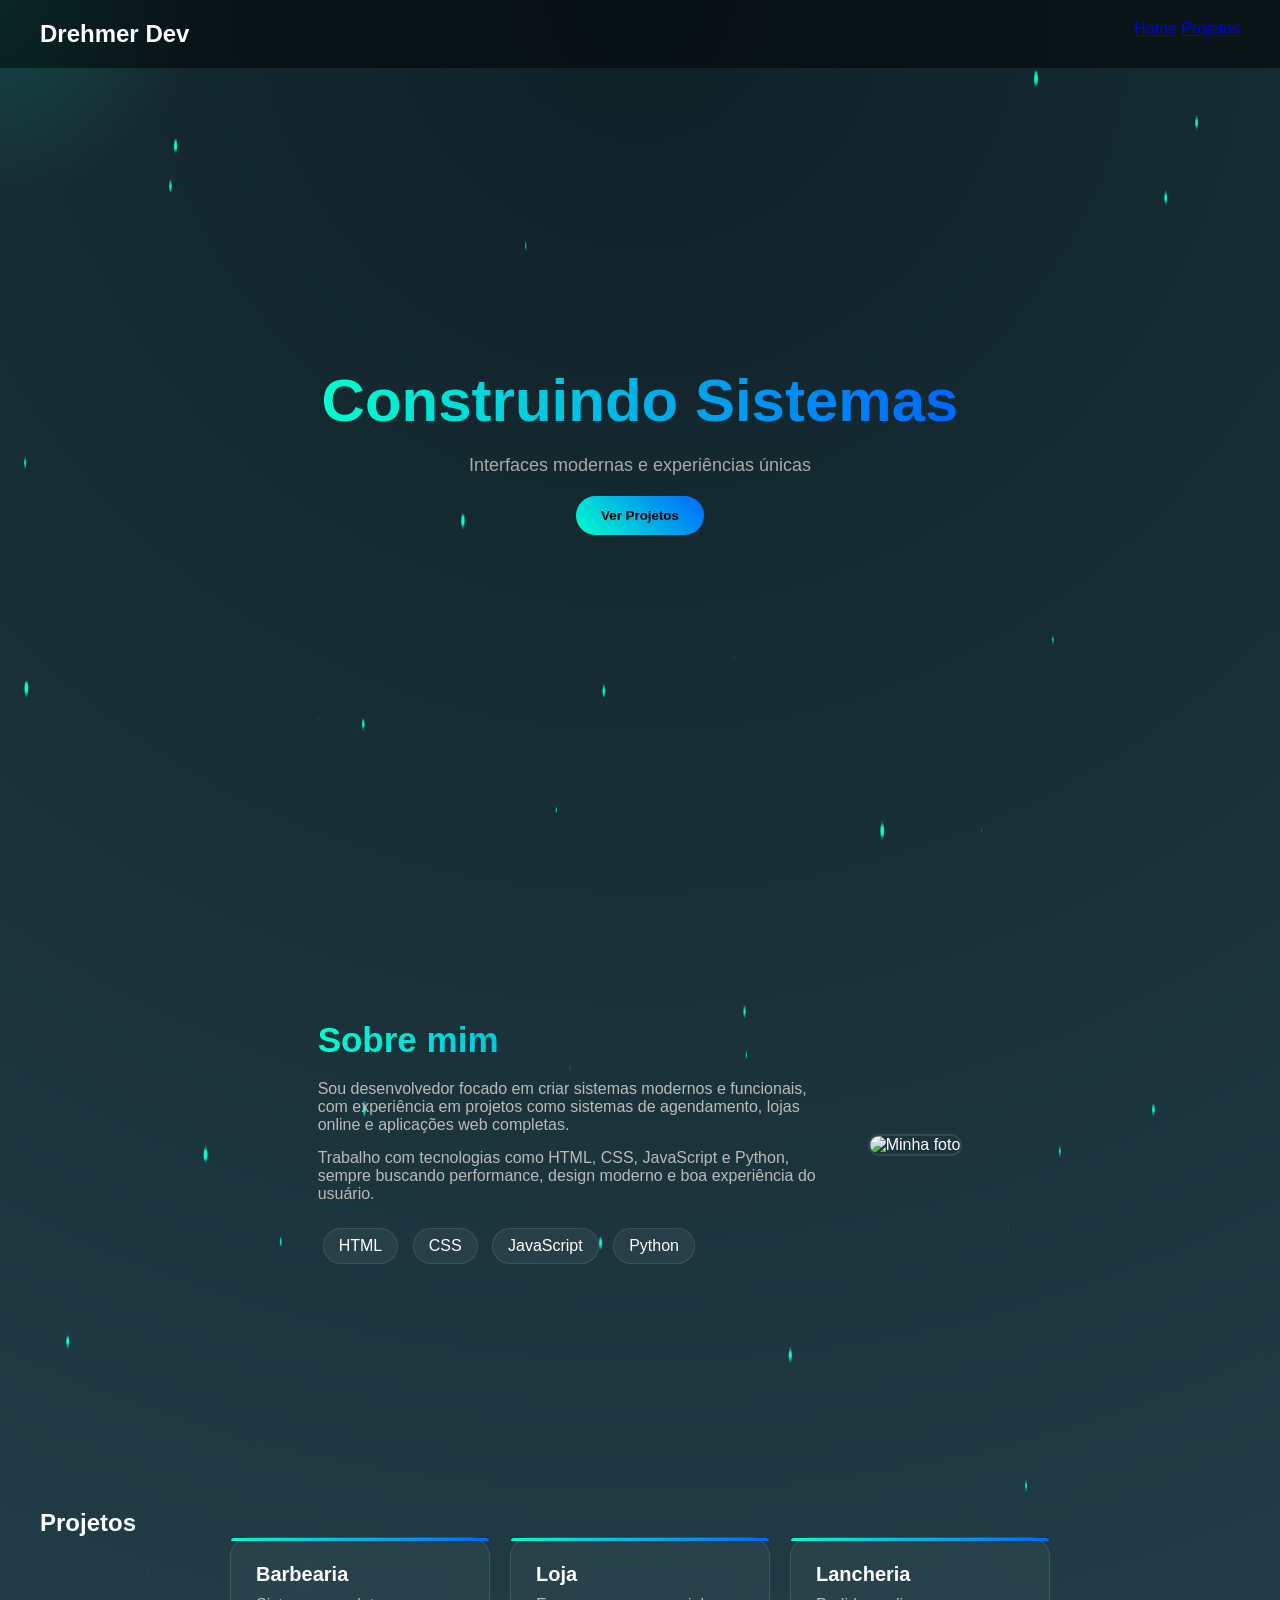
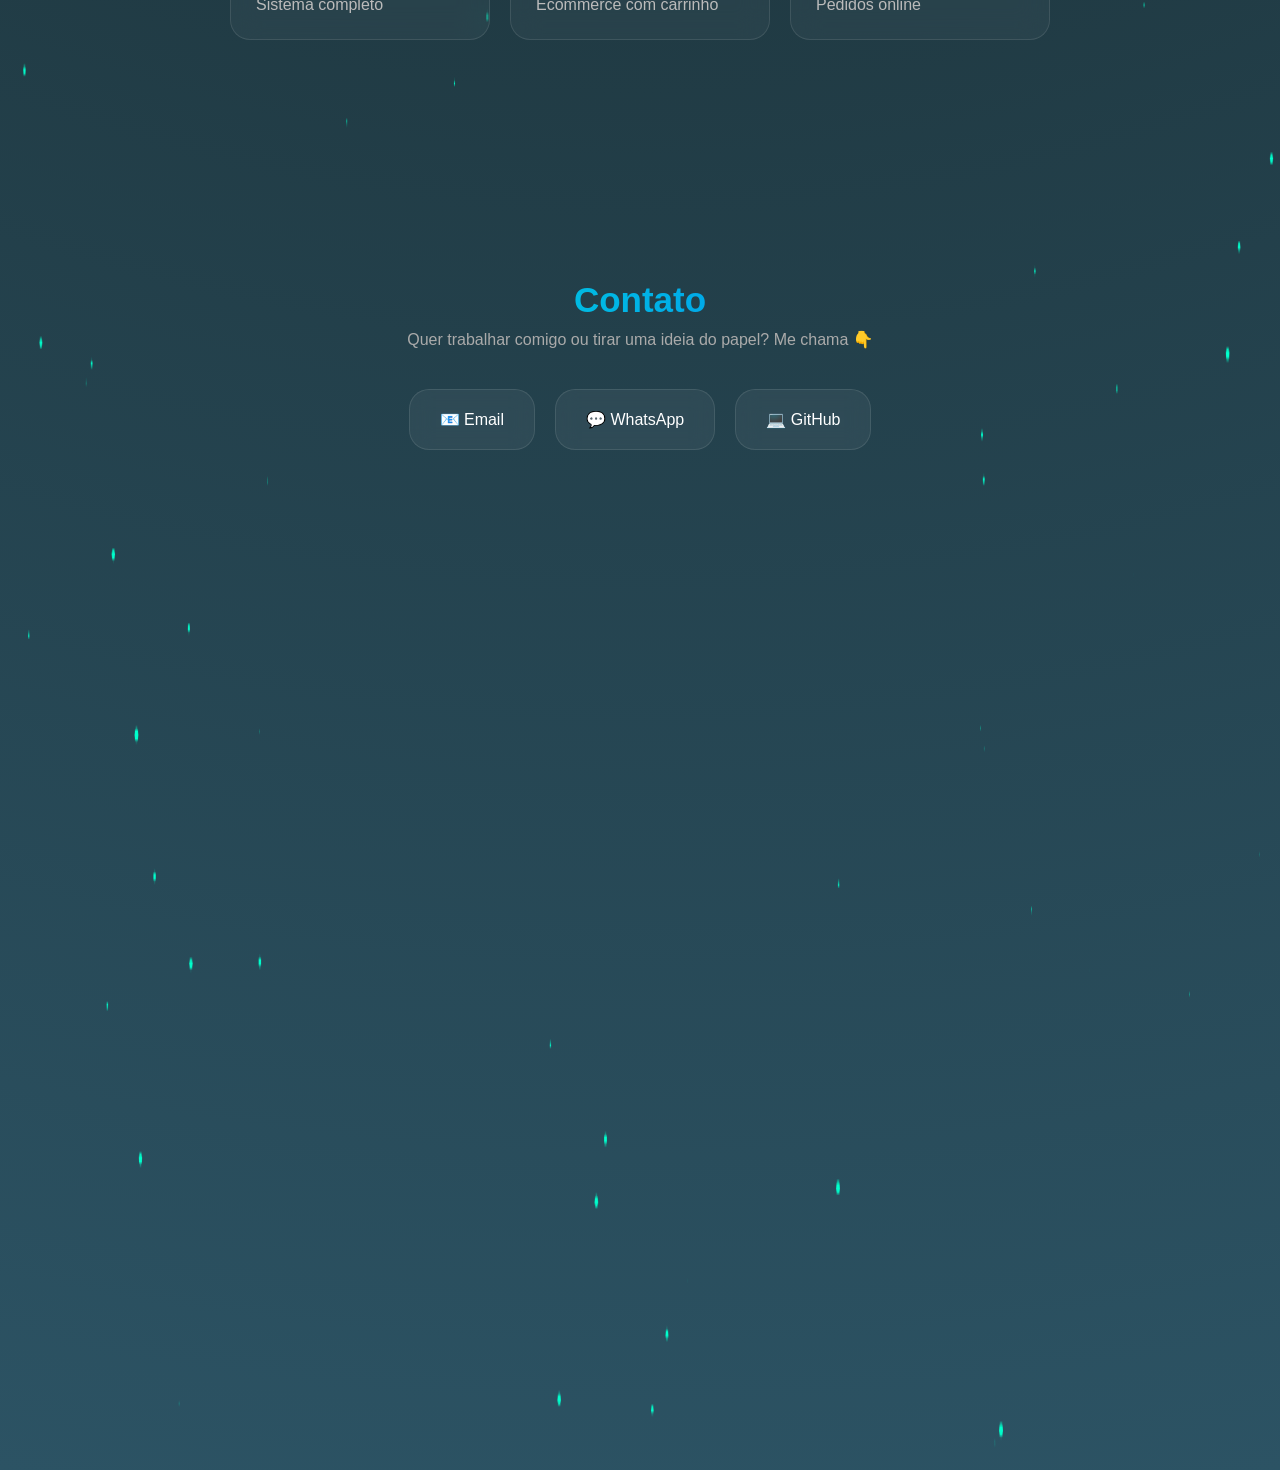
==== index.html @ 79d4c33a "primeiro repositorio" ====
<!DOCTYPE html>
<html lang="pt-BR">
<head>
  <meta charset="UTF-8">
  <title>Portfólio</title>
  <link rel="stylesheet" href="css/style.css">
</head>
<body>

    <div class="glow"></div>
<canvas id="bg"></canvas>

<header>
  <h2>Drehmer Dev</h2>
  <nav>
    <a href="index.html">Home</a>
    <a href="projetos.html">Projetos</a>
  </nav>
</header>

<section class="hero">
  <h1>Construindo Sistemas</h1>
  <p>Interfaces modernas e experiências únicas</p>
  <button class="btn" onclick="scrollToProj()">Ver Projetos</button>
</section>

<section class="sobre">
  <div class="sobre-container">

    <div class="sobre-texto">
      <h2>Sobre mim</h2>
      <p>
        Sou desenvolvedor focado em criar sistemas modernos e funcionais,
        com experiência em projetos como sistemas de agendamento, lojas online
        e aplicações web completas.
      </p>

      <p>
        Trabalho com tecnologias como HTML, CSS, JavaScript e Python,
        sempre buscando performance, design moderno e boa experiência do usuário.
      </p>

      <div class="skills">
        <span>HTML</span>
        <span>CSS</span>
        <span>JavaScript</span>
        <span>Python</span>
      </div>
    </div>

    <div class="sobre-img">
      <img src="https://via.placeholder.com/250" alt="Minha foto">
    </div>

  </div>
</section>

<section id="projetos" class="section">
  <h2>Projetos</h2>

  <div class="cards">

    <div class="card" onclick="abrirProjeto('barbearia')">
      <h3>Barbearia</h3>
      <p>Sistema completo</p>
    </div>

    <div class="card" onclick="abrirProjeto('loja')">
      <h3>Loja</h3>
      <p>Ecommerce com carrinho</p>
    </div>

    <div class="card" onclick="abrirProjeto('lancheria')">
      <h3>Lancheria</h3>
      <p>Pedidos online</p>
    </div>

  </div>
</section>

<section class="contato">
  <h2>Contato</h2>
  <p>Quer trabalhar comigo ou tirar uma ideia do papel? Me chama 👇</p>

  <div class="contato-container">

    <a href="mailto:seuemail@email.com" class="contato-card">
      📧 Email
    </a>

    <a href="https://wa.me/5551994781654" target="_blank" class="contato-card">
      💬 WhatsApp
    </a>

    <a href="https://github.com/drehmer67" target="_blank" class="contato-card">
      💻 GitHub
    </a>

  </div>
</section>

<section class="hero reveal">
<section class="section reveal">
<section class="sobre reveal">
<section class="contato reveal">

<script src="js/script.js"></script>
</body>
</html>
---- css/style.css ----
* {
  margin: 0;
  padding: 0;
  box-sizing: border-box;
  font-family: sans-serif;
}

body {
  background: radial-gradient(circle at top, #0f2027, #203a43, #2c5364);
  color: #fff;
}

/* HEADER */
header {
  display: flex;
  justify-content: space-between;
  padding: 20px 40px;
  background: rgba(0,0,0,0.5);
}

/* HERO */
.hero {
  height: 100vh;
  display: flex;
  flex-direction: column;
  justify-content: center;
  align-items: center;
  gap: 20px;
  text-align: center;
}

.hero h1 {
  font-size: 60px;
  font-weight: 700;
  background: linear-gradient(90deg, #00ffcc, #0066ff);
  -webkit-background-clip: text;
  background-clip: text;
  color: transparent;
}

.hero p {
  color: #aaa;
  font-size: 18px;
  max-width: 500px;
}

.btn {
  padding: 12px 25px;
  border-radius: 30px;
  background: linear-gradient(45deg, #00ffcc, #0066ff);
  border: none;
  font-weight: bold;
  cursor: pointer;
  transition: 0.3s;
}

.btn:hover {
  transform: scale(1.1);
}

/* SEÇÃO */
.section {
  padding: 120px 40px;
}

/* CARDS */
.cards {
  display: flex;
  flex-wrap: wrap;
  gap: 20px;
  justify-content: center;
}

.card {
  position: relative;
  width: 260px;
  padding: 25px;
  border-radius: 20px;

  background: rgba(255,255,255,0.04);
  backdrop-filter: blur(15px);

  border: 1px solid rgba(255,255,255,0.1);

  transition: 0.3s;
  cursor: pointer;
}

.card:hover {
  transform: translateY(-12px) scale(1.03);
  box-shadow: 0 20px 40px rgba(0,255,200,0.2);
}

.card h3 {
  margin-bottom: 10px;
  font-size: 20px;
}

.card p {
  color: #bbb;
}

/* FUNDO ANIMADO */
#bg {
  position: fixed;
  top: 0;
  left: 0;
  width: 100%;
  height: 100%;
  z-index: -1;
}
.card::before {
  content: "";
  position: absolute;
  height: 3px;
  width: 100%;
  top: 0;
  left: 0;
  border-radius: 20px 20px 0 0;

  background: linear-gradient(90deg, #00ffcc, #0066ff);
}
.sobre {
  padding: 120px 40px;
}

.sobre-container {
  display: flex;
  align-items: center;
  justify-content: center;
  gap: 50px;
  flex-wrap: wrap;
}

.sobre-texto {
  max-width: 500px;
}

.sobre-texto h2 {
  font-size: 35px;
  margin-bottom: 20px;
  background: linear-gradient(90deg, #00ffcc, #0066ff);
  -webkit-background-clip: text;
  background-clip: text;
  color: transparent;
}

.sobre-texto p {
  color: #bbb;
  margin-bottom: 15px;
}

/* SKILLS */
.skills {
  margin-top: 20px;
}

.skills span {
  display: inline-block;
  padding: 8px 15px;
  margin: 5px;
  border-radius: 20px;
  background: rgba(255,255,255,0.05);
  border: 1px solid rgba(255,255,255,0.1);
}

/* IMAGEM */
.sobre-img img {
  width: 250px;
  border-radius: 20px;
  border: 2px solid rgba(255,255,255,0.1);
}
.contato {
  padding: 120px 40px;
  text-align: center;
}

.contato h2 {
  font-size: 35px;
  margin-bottom: 10px;
  background: linear-gradient(90deg, #00ffcc, #0066ff);
  -webkit-background-clip: text;
  background-clip: text;
  color: transparent;
}

.contato p {
  color: #aaa;
  margin-bottom: 40px;
}

.contato-container {
  display: flex;
  justify-content: center;
  gap: 20px;
  flex-wrap: wrap;
}

.contato-card {
  padding: 20px 30px;
  border-radius: 20px;
  text-decoration: none;
  color: white;

  background: rgba(255,255,255,0.05);
  backdrop-filter: blur(10px);

  border: 1px solid rgba(255,255,255,0.1);
  transition: 0.3s;
}

.contato-card:hover {
  transform: translateY(-10px) scale(1.05);
  box-shadow: 0 10px 30px rgba(0,255,200,0.2);
}
.reveal {
  opacity: 0;
  transform: translateY(40px);
  transition: all 0.8s ease;
}

.reveal.active {
  opacity: 1;
  transform: translateY(0);
}
.glow {
  position: fixed;
  width: 400px;
  height: 400px;
  border-radius: 50%;
  pointer-events: none;

  background: radial-gradient(circle, rgba(0,255,200,0.15), transparent 70%);
  transform: translate(-50%, -50%);
  z-index: 0;
}
header {
  position: fixed;
  width: 100%;
  top: 0;
  z-index: 10;
  transition: 0.3s;
}

header.scrolled {
  backdrop-filter: blur(10px);
  background: rgba(0,0,0,0.6);
}
body {
  perspective: 1000px;
}
.card {
  transform-style: preserve-3d;
}
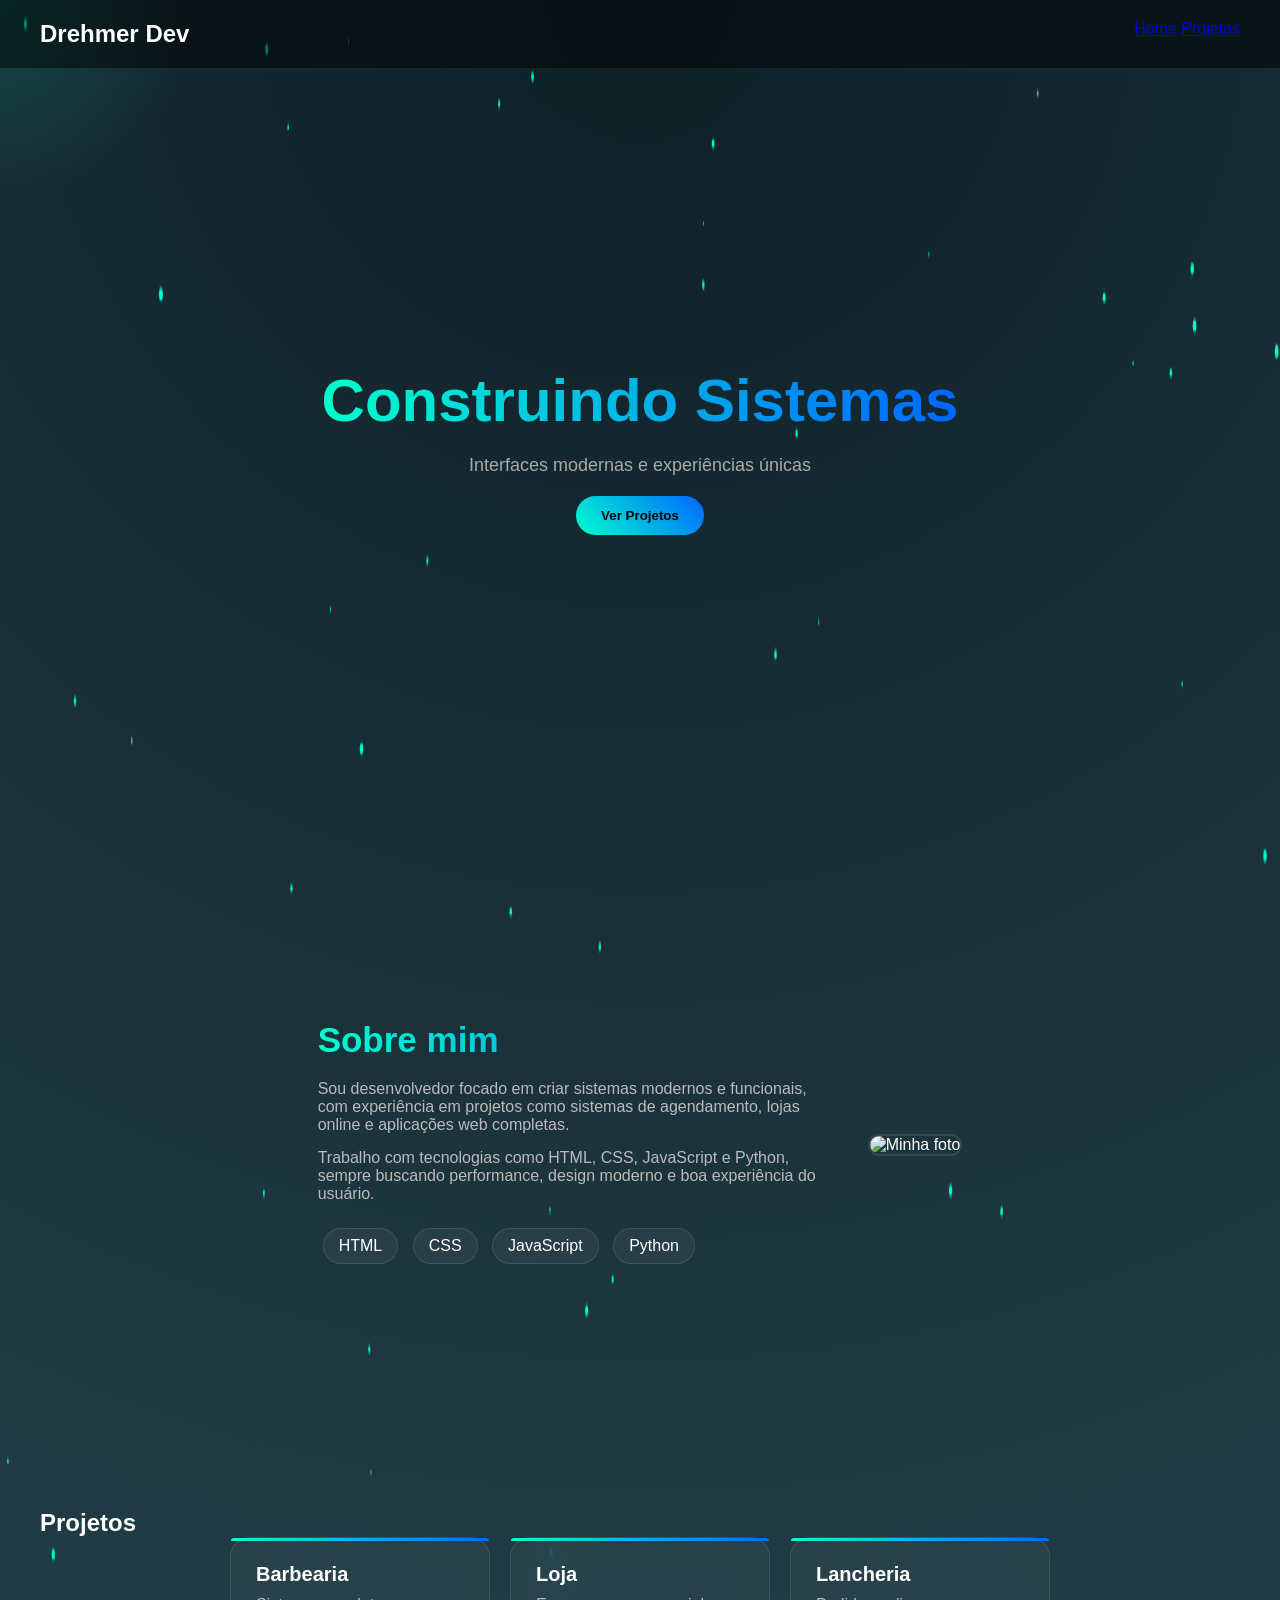
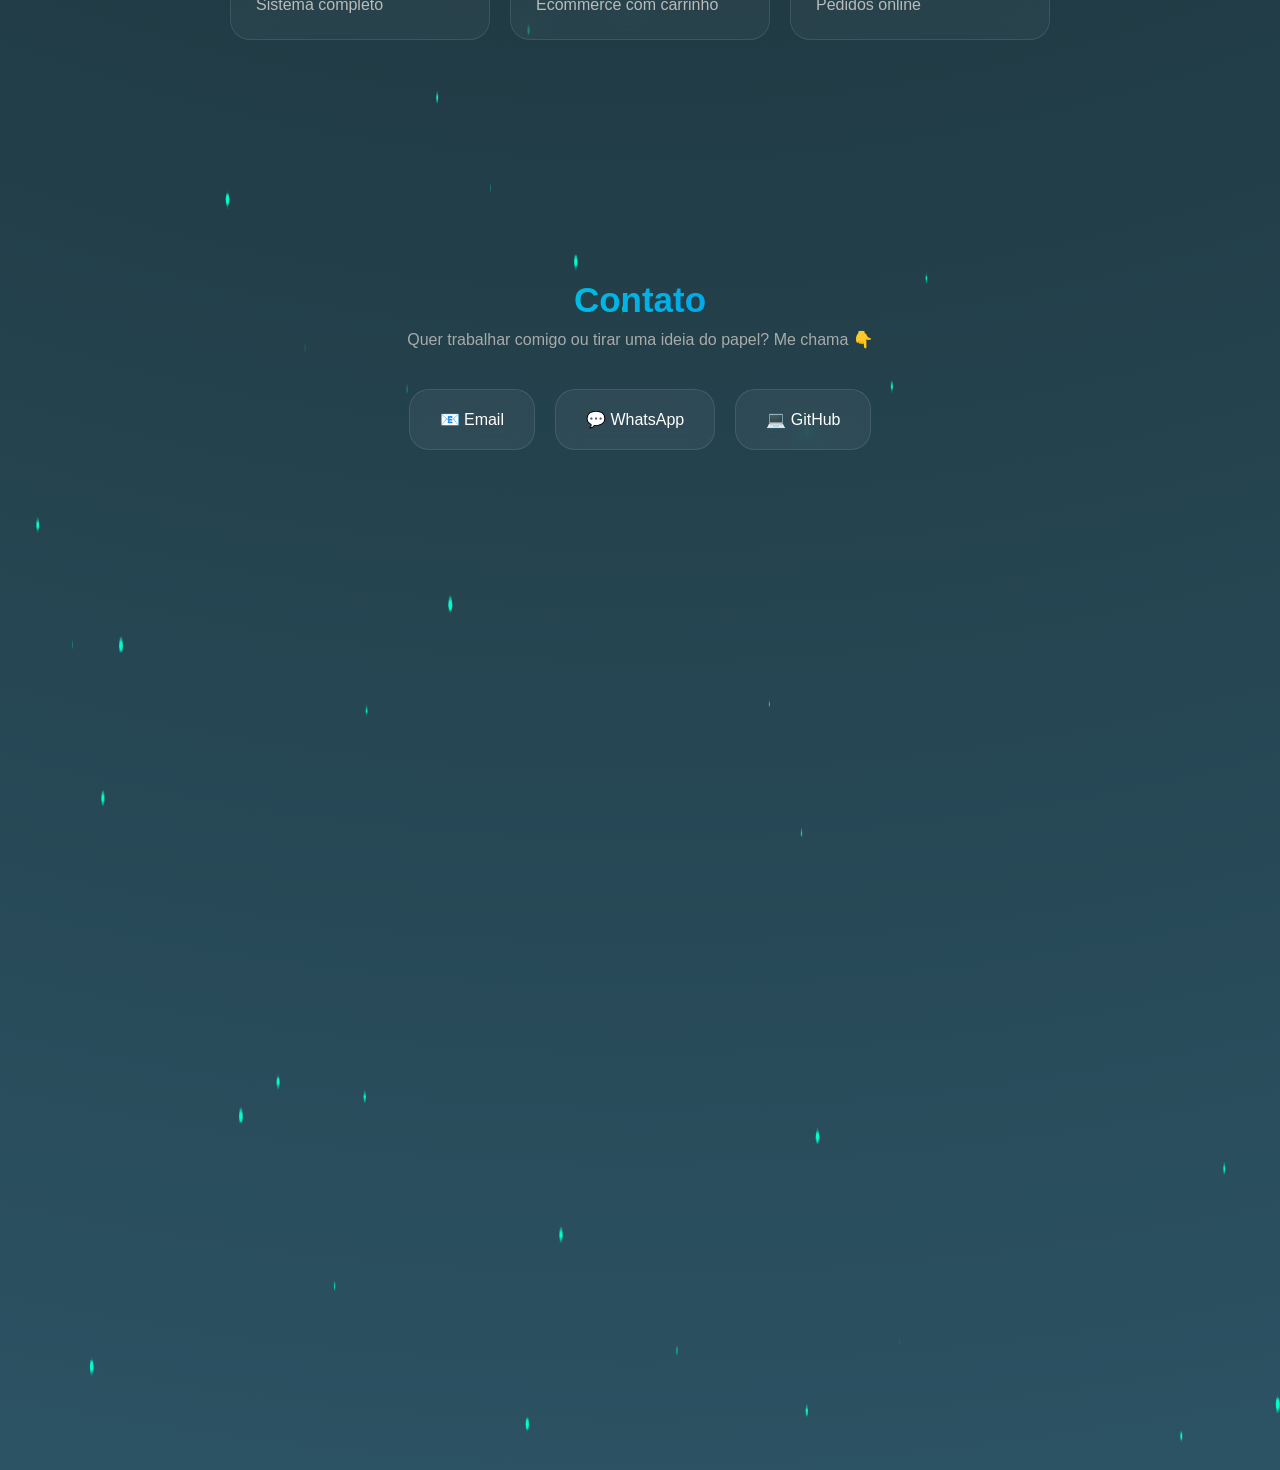
==== commit e80424c3: "adicionando codigo" ====
--- a/index.html
+++ b/index.html
@@ -1,6 +1,7 @@
 <!DOCTYPE html>
 <html lang="pt-BR">
 <head>
+  <meta name="viewport" content="width=device-width, initial-scale=1.0">
   <meta charset="UTF-8">
   <title>Portfólio</title>
   <link rel="stylesheet" href="css/style.css">
--- a/css/style.css
+++ b/css/style.css
@@ -251,4 +251,70 @@
 }
 .card {
   transform-style: preserve-3d;
+}
+/* RESPONSIVO */
+@media (max-width: 768px) {
+
+  body {
+    font-size: 14px;
+  }
+
+  header {
+    flex-direction: column;
+    gap: 10px;
+    text-align: center;
+  }
+
+  /* HERO */
+  .hero h1 {
+    font-size: 32px;
+  }
+
+  .hero p {
+    font-size: 14px;
+    padding: 0 10px;
+  }
+
+  /* SEÇÕES */
+  .section,
+  .sobre,
+  .contato {
+    padding: 60px 20px;
+  }
+
+  /* CARDS */
+  .cards {
+    flex-direction: column;
+    align-items: center;
+  }
+
+  .card {
+    width: 90%;
+    max-width: 320px;
+  }
+
+  /* SOBRE */
+  .sobre-container {
+    flex-direction: column;
+    text-align: center;
+  }
+
+  .sobre-img img {
+    width: 180px;
+  }
+
+  /* CONTATO */
+  .contato-container {
+    flex-direction: column;
+    align-items: center;
+  }
+
+  .contato-card {
+    width: 80%;
+    text-align: center;
+  }
+}
+img {
+  max-width: 100%;
+  height: auto;
 }
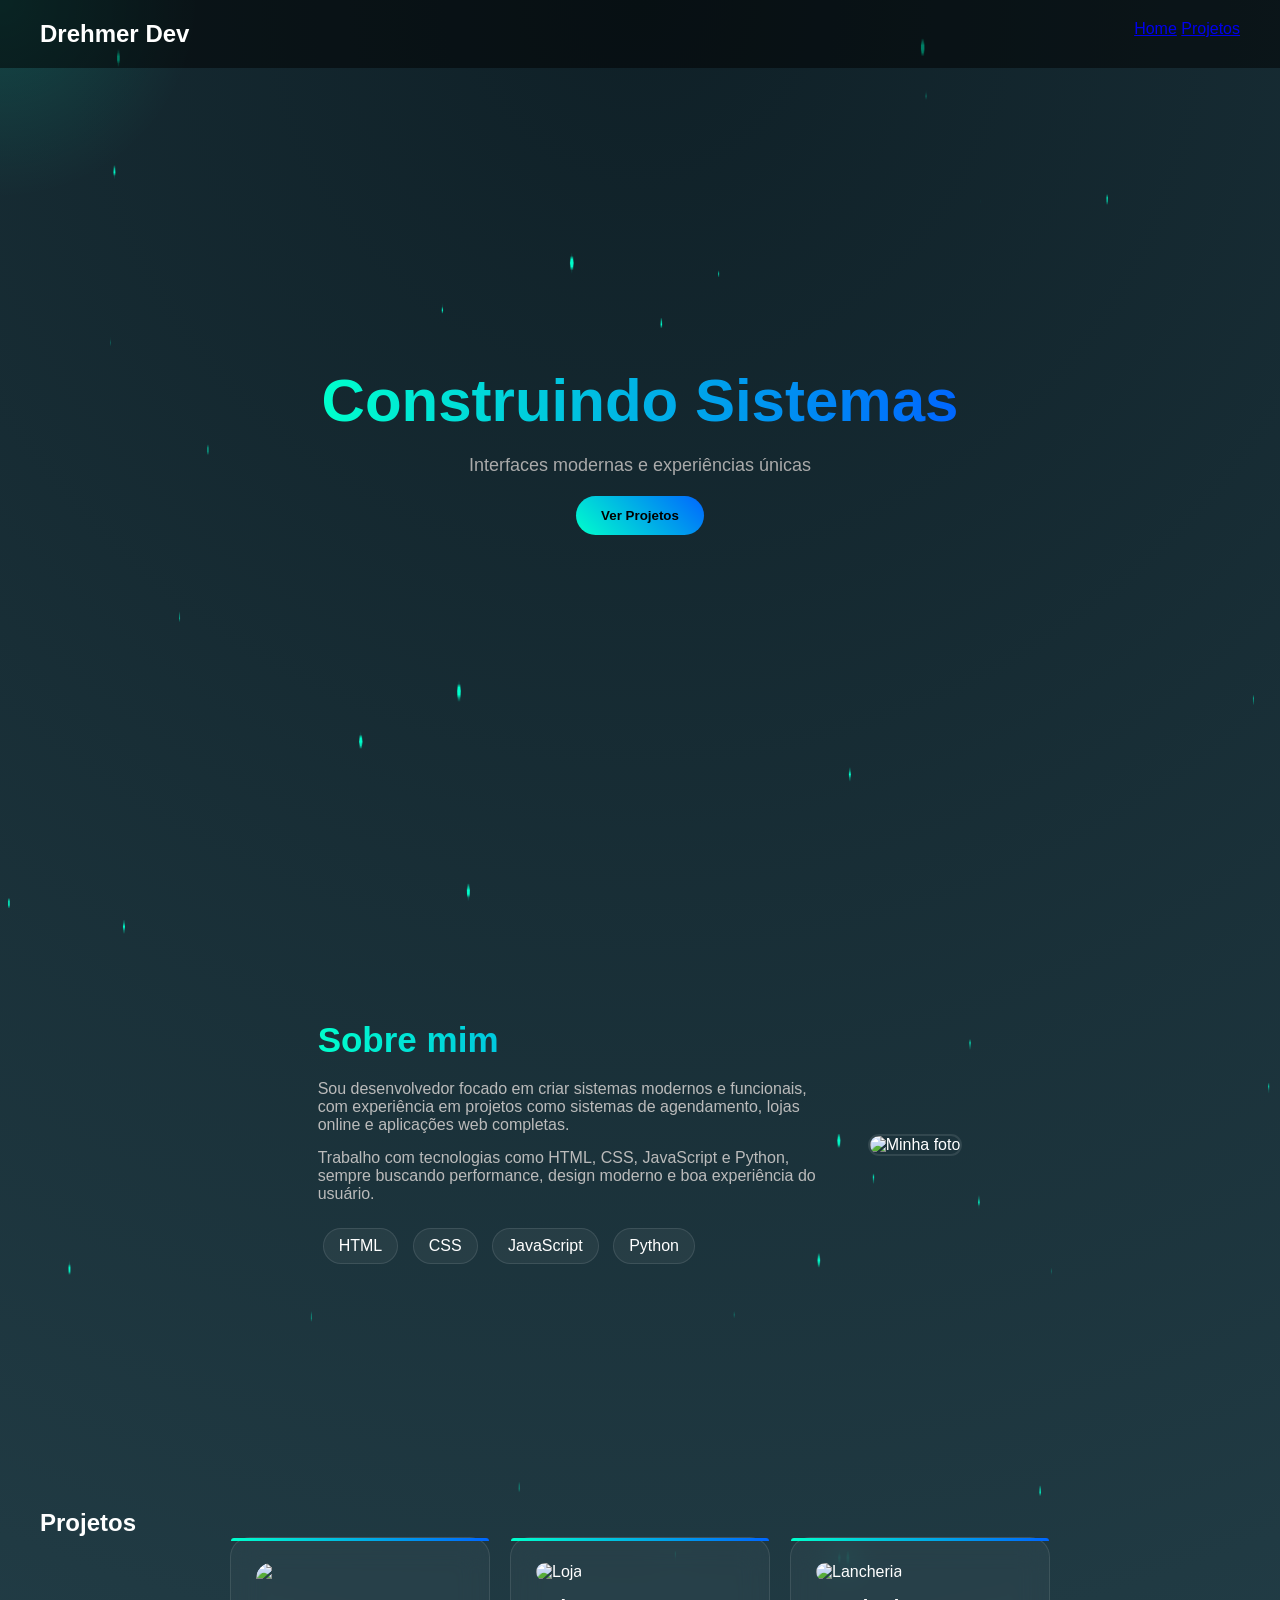
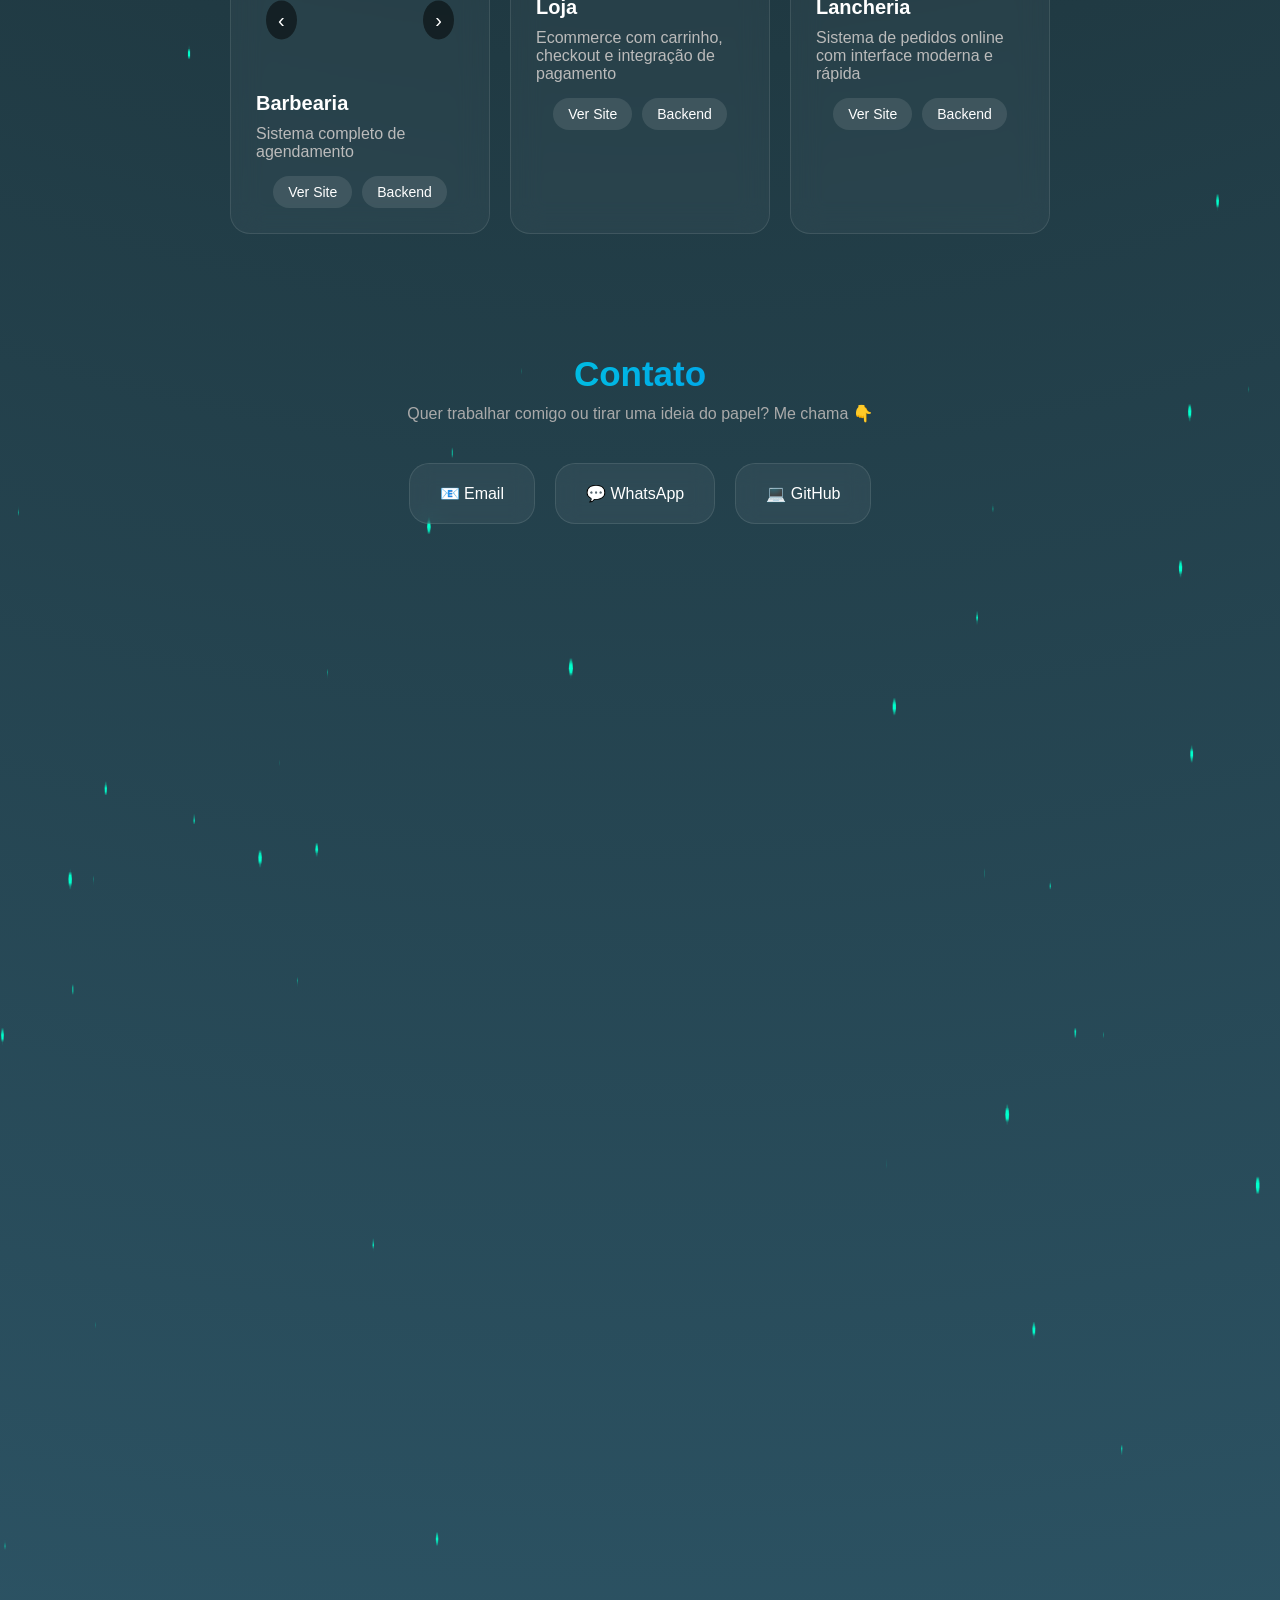
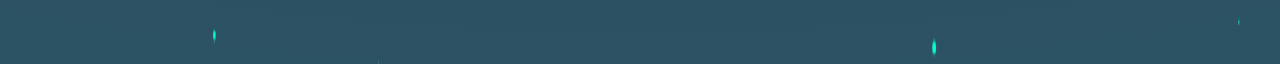
==== commit c2c50f52: "fotos adicionadas" ====
--- a/index.html
+++ b/index.html
@@ -61,23 +61,58 @@
 
   <div class="cards">
 
-    <div class="card" onclick="abrirProjeto('barbearia')">
-      <h3>Barbearia</h3>
-      <p>Sistema completo</p>
+  <!-- BARBEARIA -->
+ <div class="card">
+
+  <div class="carousel">
+    <button class="prev">‹</button>
+
+    <div class="carousel-images">
+      <img src="imagens/barbearia1.png">
+      <img src="imagens/barbearia2.png">
+      <img src="imagens/barbearia3.png">
     </div>
 
-    <div class="card" onclick="abrirProjeto('loja')">
-      <h3>Loja</h3>
-      <p>Ecommerce com carrinho</p>
+    <button class="next">›</button>
+  </div>
+
+  <h3>Barbearia</h3>
+  <p>Sistema completo de agendamento</p>
+
+  <div class="botoes">
+    <a href="#" target="_blank">Ver Site</a>
+    <a href="#" target="_blank">Backend</a>
+  </div>
+
+</div>
+
+  <!-- LOJA -->
+  <div class="card">
+    <img src="imagens/loja.png" alt="Loja">
+
+    <h3>Loja</h3>
+    <p>Ecommerce com carrinho, checkout e integração de pagamento</p>
+
+    <div class="botoes">
+      <a href="https://seu-site-loja.com" target="_blank">Ver Site</a>
+      <a href="https://github.com/seuusuario/loja" target="_blank">Backend</a>
     </div>
+  </div>
 
-    <div class="card" onclick="abrirProjeto('lancheria')">
-      <h3>Lancheria</h3>
-      <p>Pedidos online</p>
+  <!-- LANCHERIA -->
+  <div class="card">
+    <img src="imagens/lancheria.png" alt="Lancheria">
+
+    <h3>Lancheria</h3>
+    <p>Sistema de pedidos online com interface moderna e rápida</p>
+
+    <div class="botoes">
+      <a href="https://seu-site-lancheria.com" target="_blank">Ver Site</a>
+      <a href="https://github.com/seuusuario/lancheria" target="_blank">Backend</a>
     </div>
+  </div>
 
-  </div>
-</section>
+</div>
 
 <section class="contato">
   <h2>Contato</h2>
--- a/css/style.css
+++ b/css/style.css
@@ -317,4 +317,72 @@
 img {
   max-width: 100%;
   height: auto;
+}
+.card img {
+  width: 100%;
+  border-radius: 15px;
+  margin-bottom: 15px;
+}
+
+/* BOTÕES */
+.botoes {
+  margin-top: 15px;
+  display: flex;
+  gap: 10px;
+  justify-content: center;
+}
+
+.botoes a {
+  padding: 8px 15px;
+  border-radius: 20px;
+  text-decoration: none;
+  font-size: 14px;
+
+  background: rgba(255,255,255,0.1);
+  color: white;
+
+  transition: 0.3s;
+}
+
+.botoes a:hover {
+  background: #00ffcc;
+  color: black;
+}
+.carousel {
+  position: relative;
+  overflow: hidden;
+  border-radius: 15px;
+  margin-bottom: 15px;
+}
+
+.carousel-images {
+  display: flex;
+  transition: transform 0.4s ease;
+}
+
+.carousel-images img {
+  width: 100%;
+  flex-shrink: 0;
+}
+
+/* BOTÕES */
+.prev, .next {
+  position: absolute;
+  top: 50%;
+  transform: translateY(-50%);
+  background: rgba(0,0,0,0.5);
+  border: none;
+  color: white;
+  font-size: 20px;
+  padding: 8px 12px;
+  cursor: pointer;
+  border-radius: 50%;
+}
+
+.prev { left: 10px; }
+.next { right: 10px; }
+
+.prev:hover, .next:hover {
+  background: #00ffcc;
+  color: black;
 }
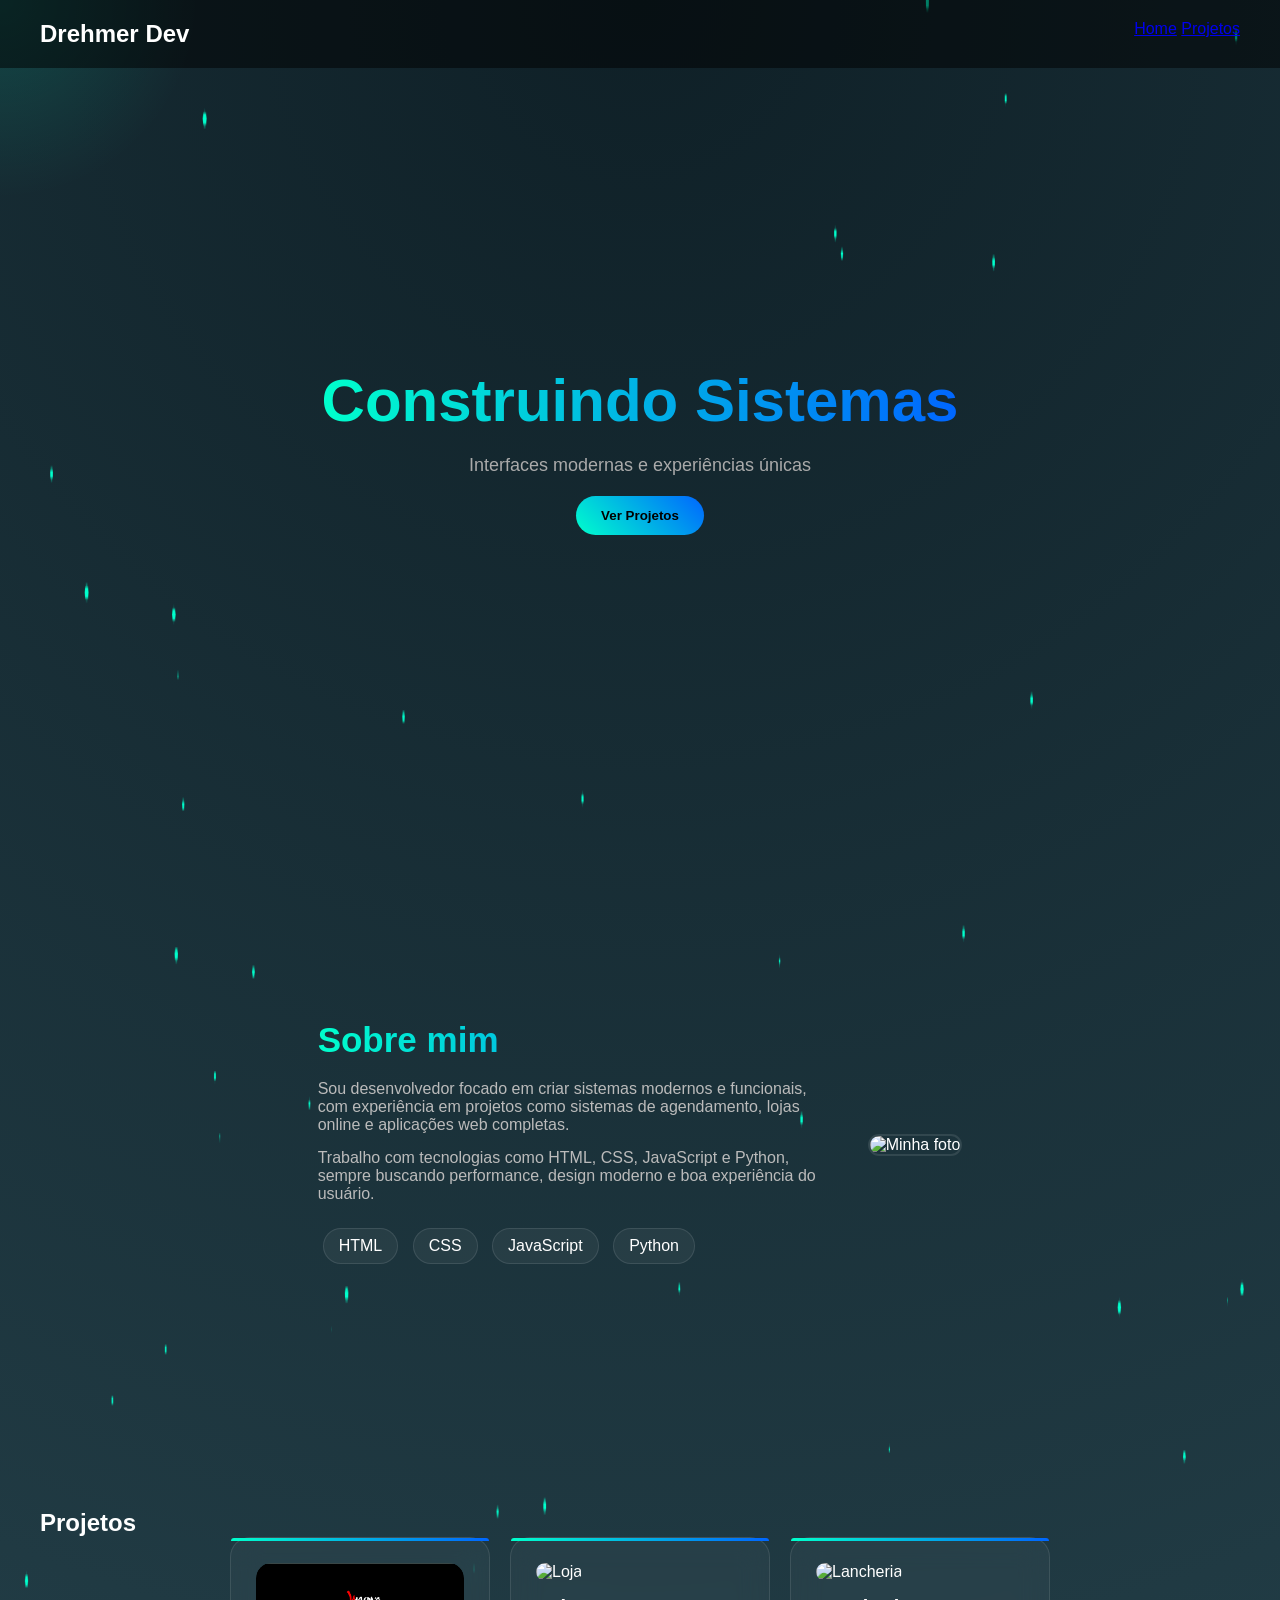
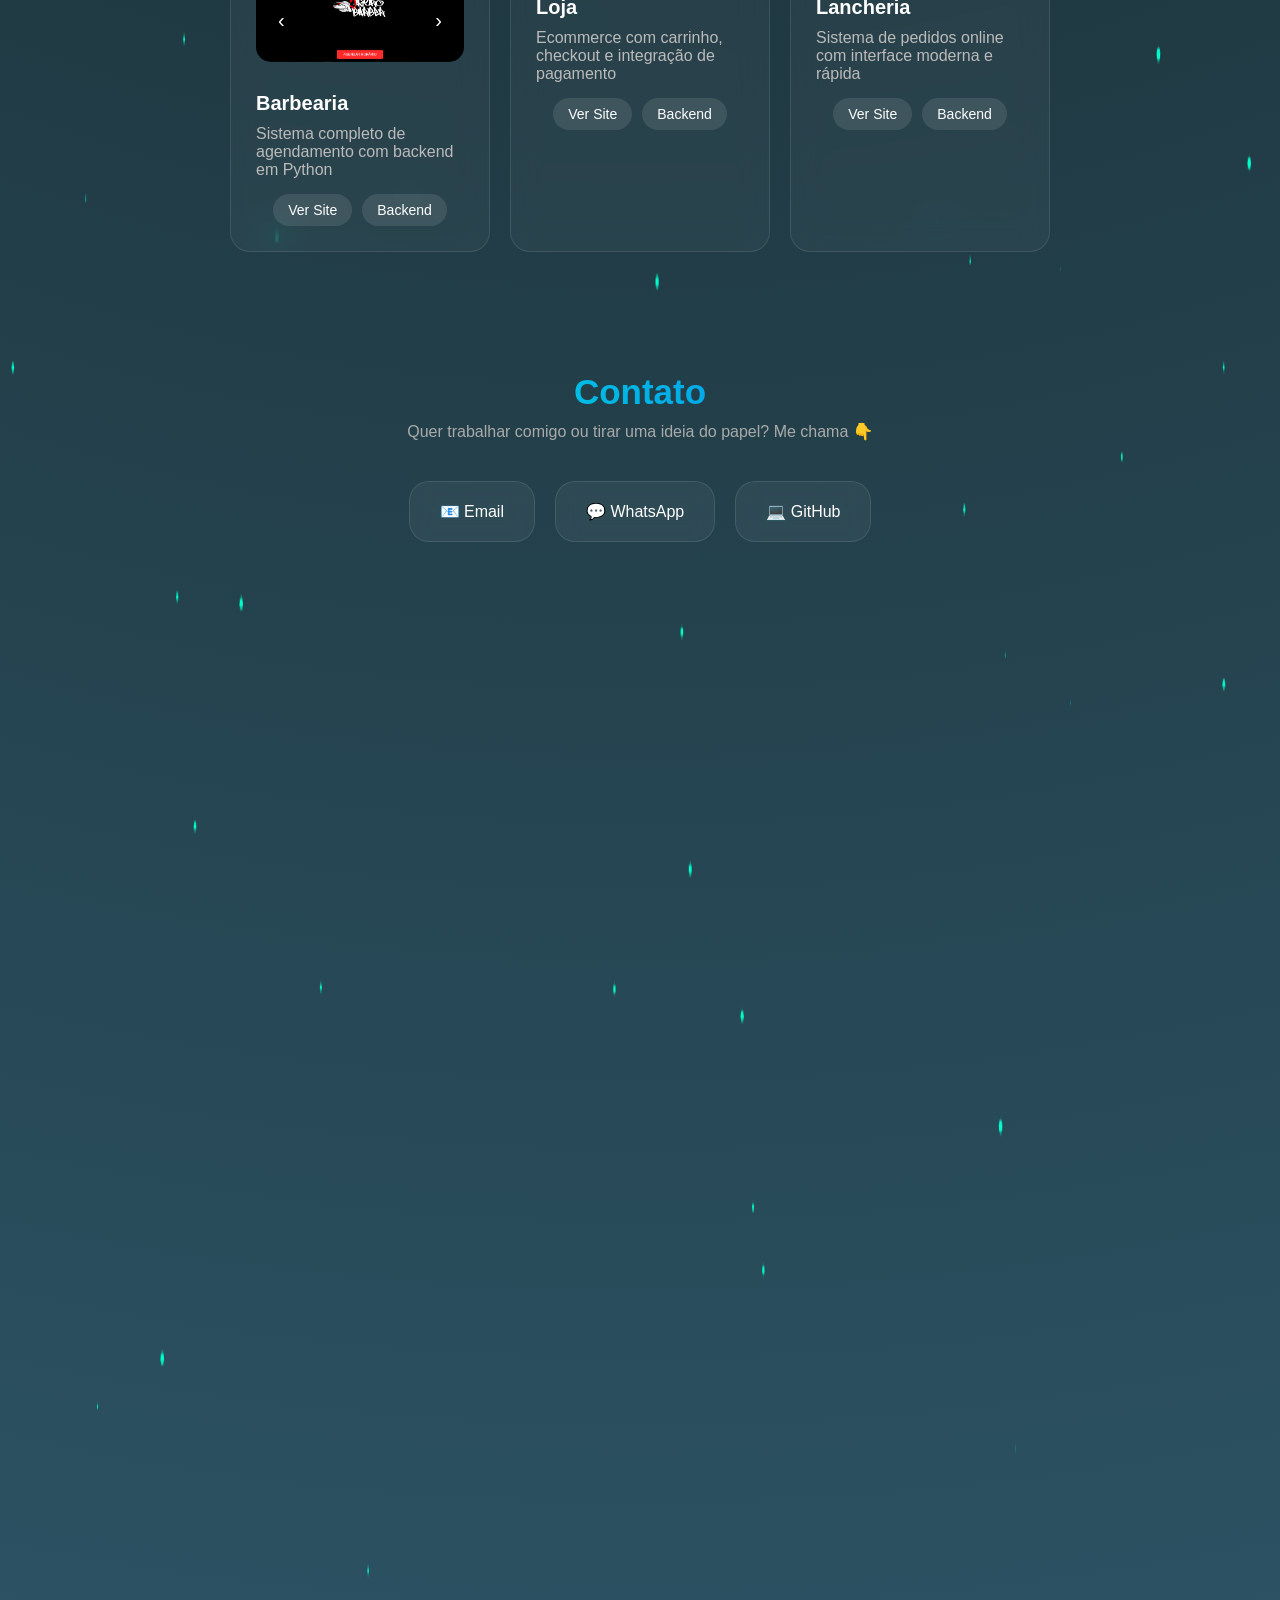
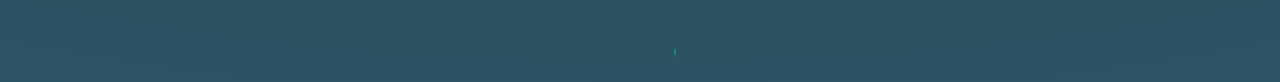
==== commit 22f4ee73: "adicionando link" ====
--- a/index.html
+++ b/index.html
@@ -77,15 +77,19 @@
   </div>
 
   <h3>Barbearia</h3>
-  <p>Sistema completo de agendamento</p>
+  <p>Sistema completo de agendamento com backend em Python</p>
 
   <div class="botoes">
-    <a href="#" target="_blank">Ver Site</a>
-    <a href="#" target="_blank">Backend</a>
+    <a href="https://yagorsbarber.onrender.com" target="_blank">
+      Ver Site
+    </a>
+
+    <a href="https://github.com/drehmer67/yagorsbarber-backend" target="_blank">
+      Backend
+    </a>
   </div>
 
 </div>
-
   <!-- LOJA -->
   <div class="card">
     <img src="imagens/loja.png" alt="Loja">
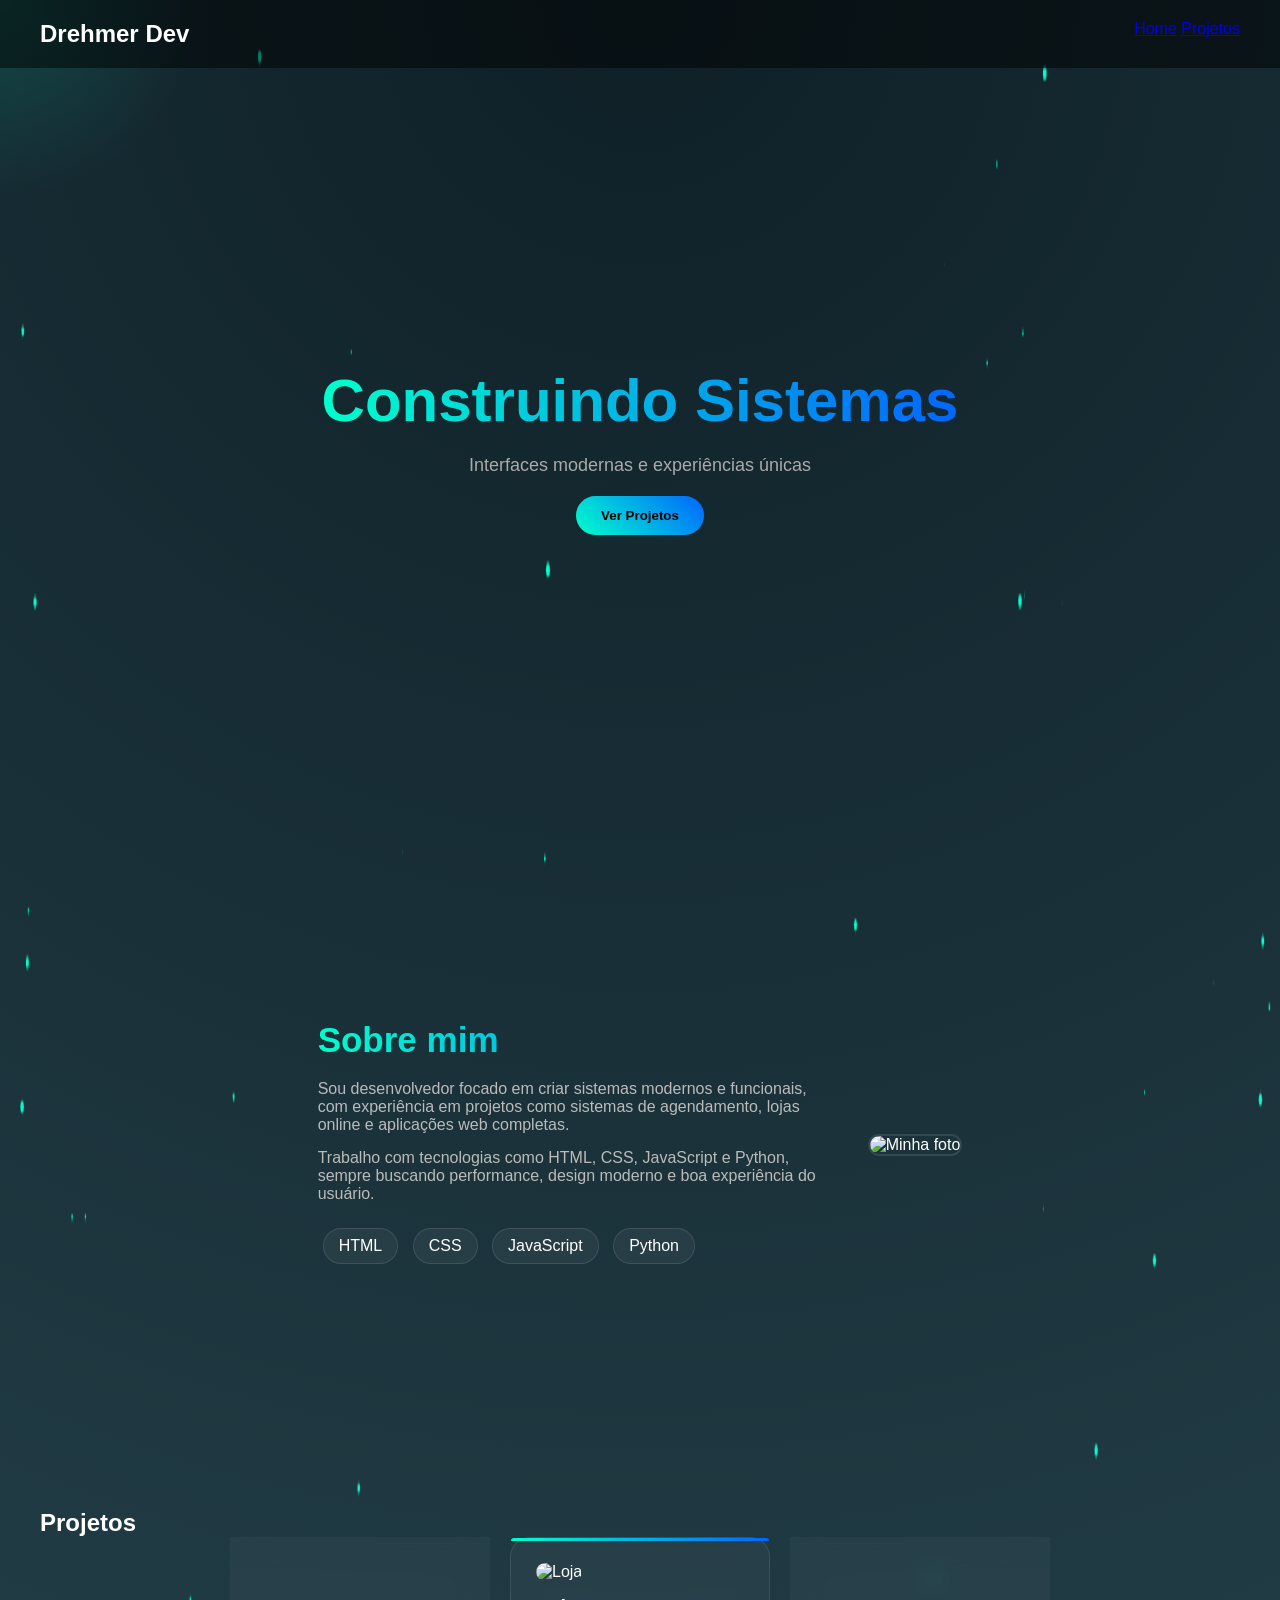
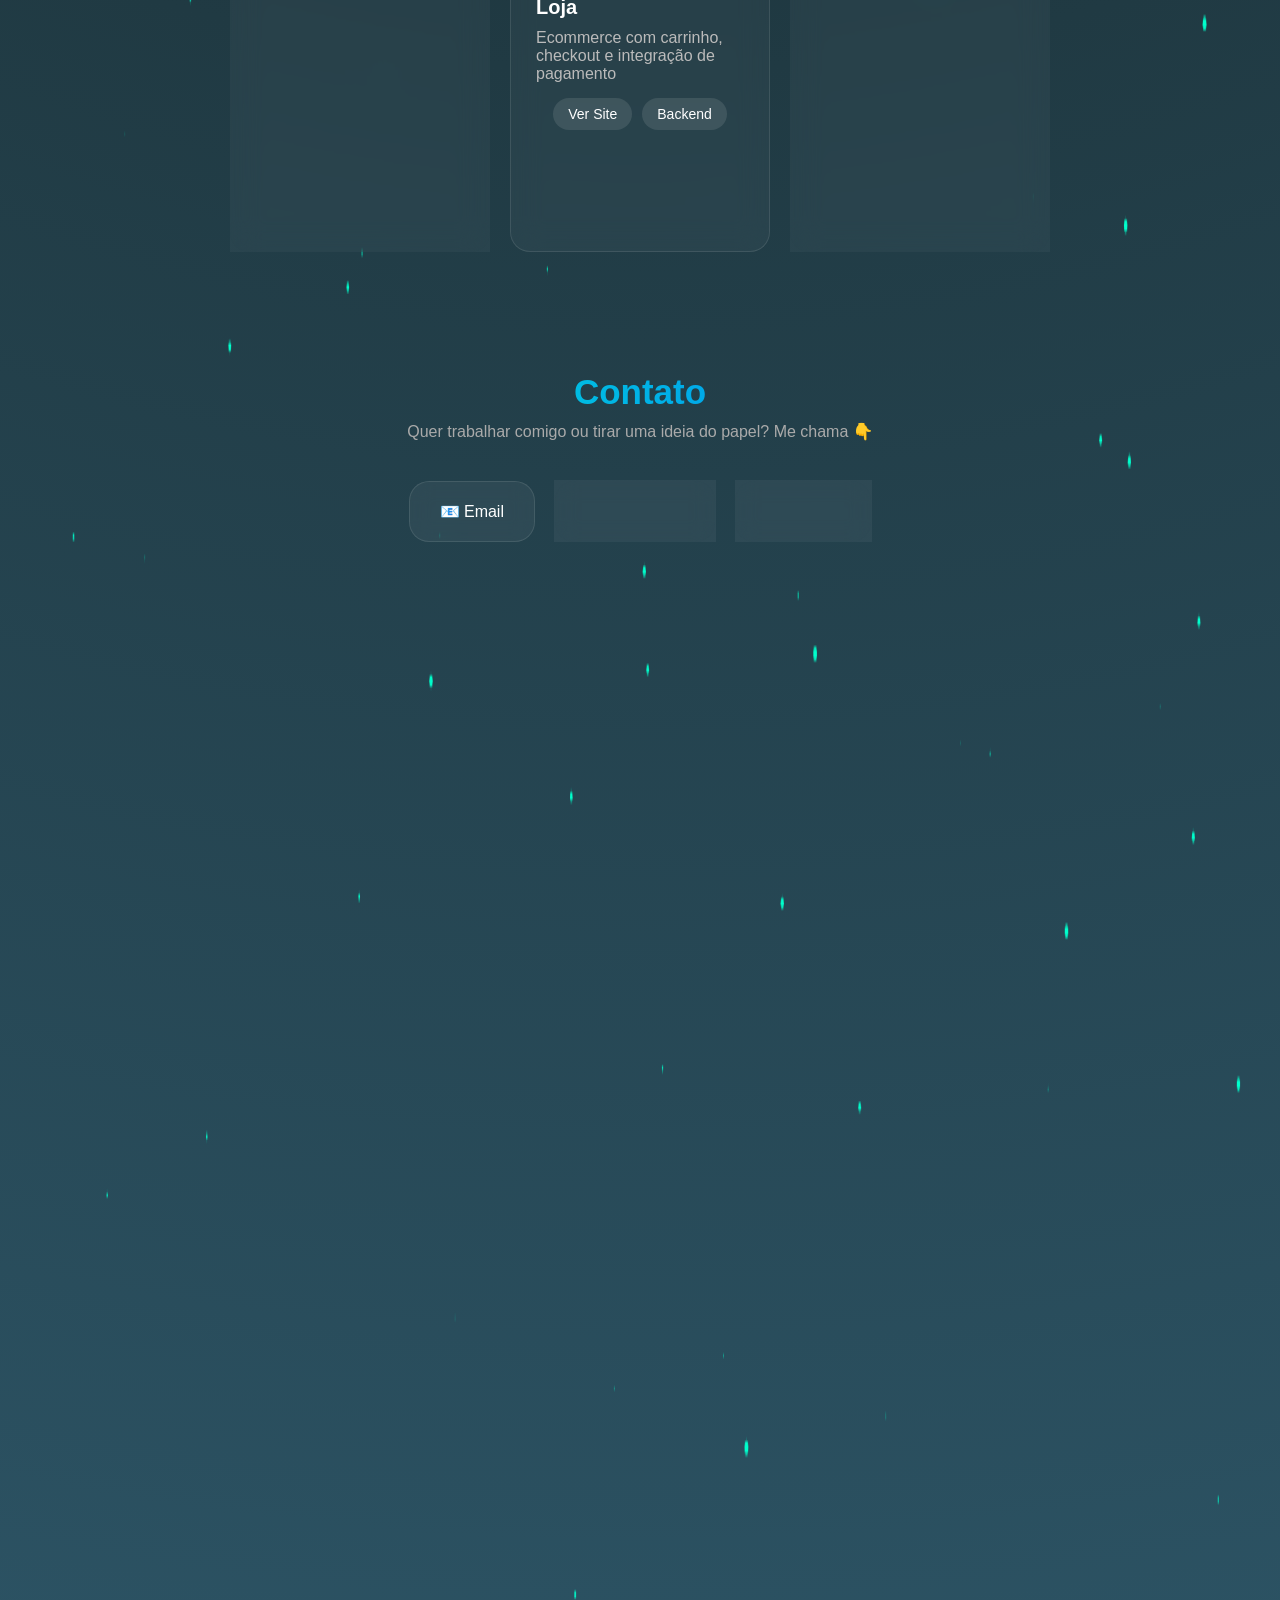
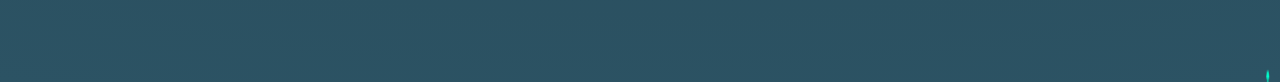
==== commit ebbf55d5: "troca de link" ====
--- a/index.html
+++ b/index.html
@@ -84,7 +84,7 @@
       Ver Site
     </a>
 
-    <a href="https://github.com/drehmer67/yagorsbarber-backend" target="_blank">
+    <a href="https://github.com/drehmer67/yagorsbarber" target="_blank">
       Backend
     </a>
   </div>
